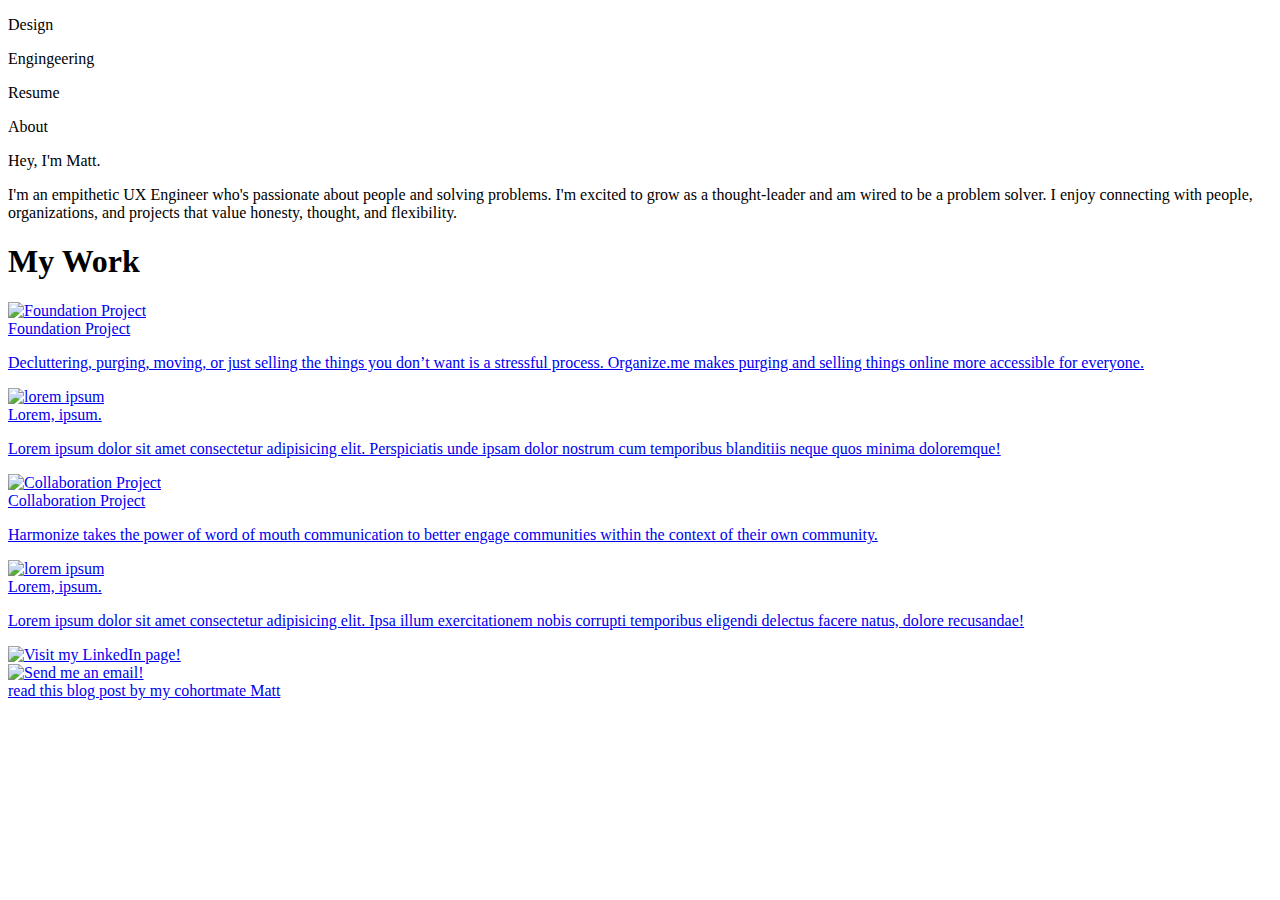
==== index.html @ 7e414aad "made blog post and adjusted css less floats" ====
<!DOCTYPE html>
<html lang="en">
  <head>
    <meta charset="UTF-8" />
    <meta name="viewport" content="width=device-width, initial-scale=1.0" />
    <meta http-equiv="X-UA-Compatible" content="ie=edge" />
    <title>Matthew Conroy's Portfolio</title>
  </head>
  <link rel="stylesheet" href="styles-mobile.css" />
  <link
    href="https://fonts.googleapis.com/css?family=Roboto+Slab&display=swap"
    rel="stylesheet"/>

  <nav class="menu-container">
    <div class="design">
      <p class="menu-button">Design</p>
    </div>

    <div class="coding">
      <p class="menu-button">Engingeering</p>
    </div>

    <div class="resume">
      <p class="menu-button">Resume</p>
    </div>

    <div class="about">
      <p class="menu-button">About</p>
    </div>
  </nav>

  <body>
    <div class="tag-container">
      <div class="tag">
        <p class="target">Hey, I'm Matt.</p>

        <p class="target-2">
          I'm an empithetic UX Engineer who's passionate about people and solving problems. I'm
          excited to grow as a thought-leader and am wired to be a problem
          solver. I enjoy connecting with people, organizations, and projects
          that value honesty, thought, and flexibility.
        </p>
        <p></p>
      </div>
    </div>
<h1>My Work</h1>
    <div class="card-container">
      <div class="card">
        <a href="https://drive.google.com/file/d/17CQsczJ7RZRC-5L1nxQ_gJRmebODTTry/view?usp=sharing" target="_blank">
          <img class="avatar" src="./images/foundation-wireframe.png" alt="Foundation Project"/>
          <div class="bottom-left">Foundation Project</div>
        <p class="card-text">Decluttering, purging, moving, or just selling the things you don’t want is a stressful process. Organize.me makes purging and selling things online more accessible for everyone.</p>
      </div>
      <div class="card">
        <a href="https://www.google.com" target="_blank">
        <img class="avatar" src="./images/amazon-music.png" alt="lorem ipsum">
        <div class="bottom-left">Lorem, ipsum.</div>
        <p class="card-text">Lorem ipsum dolor sit amet consectetur adipisicing elit. Perspiciatis unde ipsam dolor nostrum cum temporibus blanditiis neque quos minima doloremque!</p>
      </div>
      <div class="card">
        <a href="https://drive.google.com/file/d/1Rp9j_gwMQ-EQ5ig7hWQQLVlNd52A0zht/view?usp=sharing" target="_blank">
          <img class="avatar" src="./images/harmonize.png" alt="Collaboration Project"/>
          <div class="bottom-left">Collaboration Project</div>
        <p class="card-text">Harmonize takes the power of word of mouth communication to better engage communities within the context of their own community.</p>
      </div>
      <div class="card">
        <a href="https://www.google.com" target="_blank">
        <img class="avatar" src="./images/rs_640x360-200209201121-The_Oscars-7_53_54_PM_-_7_53_58_PM-2020-02-09.gif" alt="lorem ipsum">
        <div class="bottom-left">Lorem, ipsum.</div>
        <p class="card-text">Lorem ipsum dolor sit amet consectetur adipisicing elit. Ipsa illum exercitationem nobis corrupti temporibus eligendi delectus facere natus, dolore recusandae!</p>
      </div>
    </div>
  </body>
  
  <nav class="footer">
    <div class="linkedin">
      <a href="https://www.linkedin.com/in/mmconroy" target="_blank">
        <img class="linkedin" src="./images/LI-In-Bug.png" alt="Visit my LinkedIn page!" />
      </a>
    </div>
    <div class="gmail">
      <div class="gmail">
        <a href="mailto:mmconroy@gmail.com" target="_blank">
          <img class="gmail" src="./images/gmail.svg" alt="Send me an email!" />
        </a>
    </div>

    <!-- Added this to satisfy rubric feel free to not include later -->
    <div><a href="./blog-youngs.html">read this blog post by my cohortmate Matt</a></div>
  </nav>
</html>
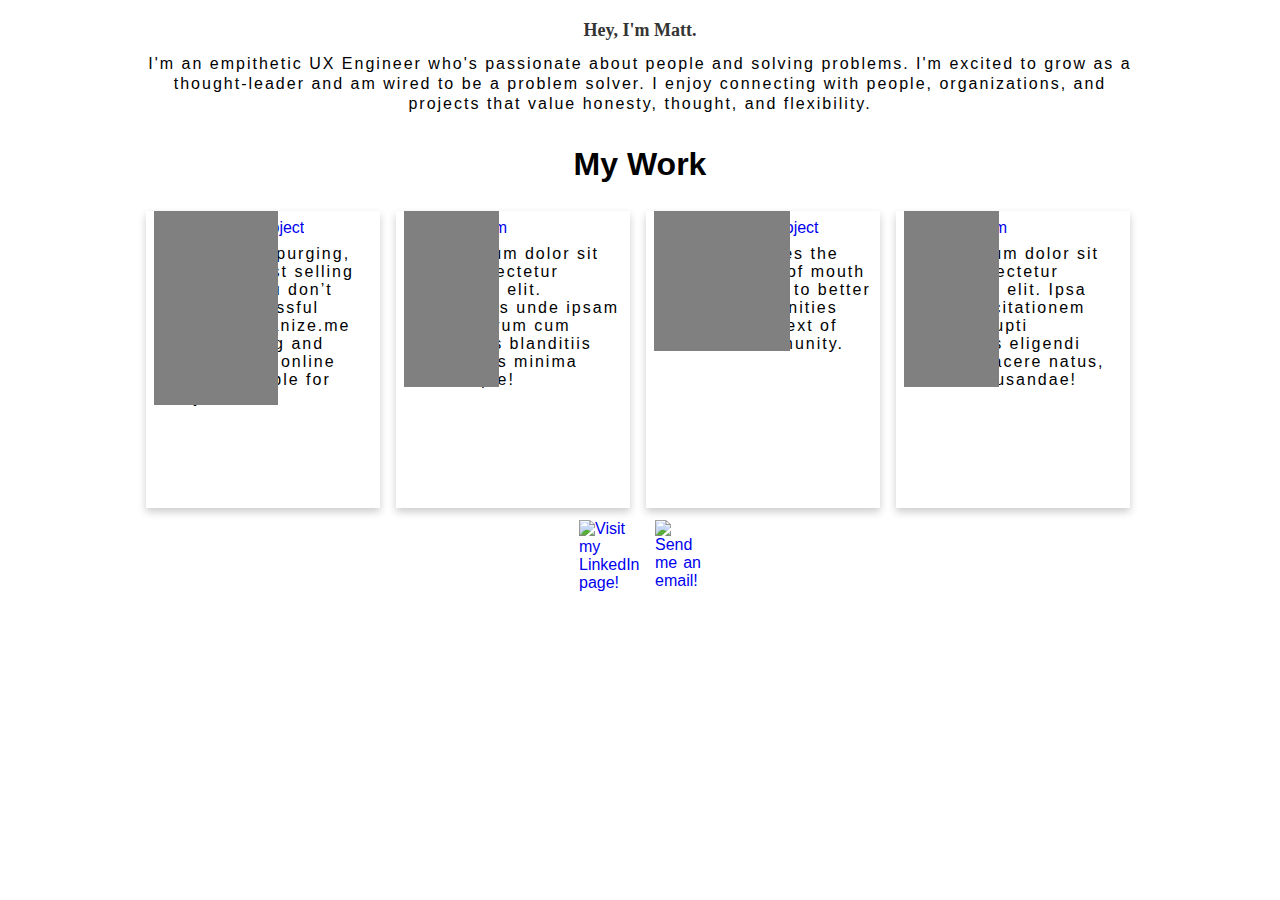
==== commit e16ea785: "Forms Activity" ====
--- a/index.html
+++ b/index.html
@@ -4,88 +4,71 @@
     <meta charset="UTF-8" />
     <meta name="viewport" content="width=device-width, initial-scale=1.0" />
     <meta http-equiv="X-UA-Compatible" content="ie=edge" />
+    <link rel="stylesheet" href="styles-mobile.css" />
+    <link
+    href="https://fonts.googleapis.com/css?family=Roboto+Slab&display=swap"
+    rel="stylesheet"/>
     <title>Matthew Conroy's Portfolio</title>
   </head>
-  <link rel="stylesheet" href="styles-mobile.css" />
-  <link
-    href="https://fonts.googleapis.com/css?family=Roboto+Slab&display=swap"
-    rel="stylesheet"/>
 
-  <nav class="menu-container">
-    <div class="design">
-      <p class="menu-button">Design</p>
-    </div>
-
-    <div class="coding">
-      <p class="menu-button">Engingeering</p>
-    </div>
-
-    <div class="resume">
-      <p class="menu-button">Resume</p>
-    </div>
-
-    <div class="about">
-      <p class="menu-button">About</p>
-    </div>
+<header>
+  <nav>
+    
   </nav>
+</header>
 
   <body>
-    <div class="tag-container">
-      <div class="tag">
-        <p class="target">Hey, I'm Matt.</p>
-
-        <p class="target-2">
+    <section class="tag-container">
+        <h1 class="target">Hey, I'm Matt.</header>
+        <h2 class="target-2">
           I'm an empithetic UX Engineer who's passionate about people and solving problems. I'm
           excited to grow as a thought-leader and am wired to be a problem
           solver. I enjoy connecting with people, organizations, and projects
           that value honesty, thought, and flexibility.
-        </p>
-        <p></p>
-      </div>
+        </h2>
+    </section>
+
+<h1 class="my-work">My Work</h1>
+    <section class="card-container">
+      <figure class="card">
+        <a href="https://drive.google.com/file/d/17CQsczJ7RZRC-5L1nxQ_gJRmebODTTry/view?usp=sharing" target="_blank">
+          <img class="avatar" src="./images/Portfolio/Desktop - 1.svg" alt="Foundation Project"/>
+          <div class="text-overlay">Foundation Project</div>
+        <figcaption class="card-text">Decluttering, purging, moving, or just selling the things you don’t want is a stressful process. Organize.me makes purging and selling things online more accessible for everyone.</figcaption>
+      </figure>
+      <figure class="card">
+        <a href="https://www.google.com" target="_blank">
+        <img class="avatar" src="./images/Portfolio/amazon-music.png" alt="lorem ipsum">
+        <div class="text-overlay">Lorem, ipsum.</div>
+        <figcaption class="card-text">Lorem ipsum dolor sit amet consectetur adipisicing elit. Perspiciatis unde ipsam dolor nostrum cum temporibus blanditiis neque quos minima doloremque!</figcaption>
+      </figure>
+      <figure class="card">
+        <a href="https://drive.google.com/file/d/1Rp9j_gwMQ-EQ5ig7hWQQLVlNd52A0zht/view?usp=sharing" target="_blank">
+          <img class="avatar" src="./images/Portfolio/harmonize.png" alt="Collaboration Project"/>
+          <div class="text-overlay">Collaboration Project</div>
+        <figcaption class="card-text">Harmonize takes the power of word of mouth communication to better engage communities within the context of their own community.</figcaption>
+      </figure>
+      <figure class="card">
+        <a href="https://www.google.com" target="_blank">
+        <img class="avatar" src="./images/Portfolio/rs_640x360-200209201121-The_Oscars-7_53_54_PM_-_7_53_58_PM-2020-02-09.gif" alt="lorem ipsum">
+        <div class="text-overlay">Lorem, ipsum.</div>
+        <figcaption class="card-text">Lorem ipsum dolor sit amet consectetur adipisicing elit. Ipsa illum exercitationem nobis corrupti temporibus eligendi delectus facere natus, dolore recusandae!</figcaption>
+      </figure>
+    </section>
+      <nav class="footer">
+    <div class="linkedin">
+      <a href="https://www.linkedin.com/in/mmconroy" target="_blank">
+        <img class="linkedin" src="./images/Portfolio/LI-In-Bug.png" alt="Visit my LinkedIn page!" />
+      </a>
     </div>
-<h1>My Work</h1>
-    <div class="card-container">
-      <div class="card">
-        <a href="https://drive.google.com/file/d/17CQsczJ7RZRC-5L1nxQ_gJRmebODTTry/view?usp=sharing" target="_blank">
-          <img class="avatar" src="./images/foundation-wireframe.png" alt="Foundation Project"/>
-          <div class="bottom-left">Foundation Project</div>
-        <p class="card-text">Decluttering, purging, moving, or just selling the things you don’t want is a stressful process. Organize.me makes purging and selling things online more accessible for everyone.</p>
-      </div>
-      <div class="card">
-        <a href="https://www.google.com" target="_blank">
-        <img class="avatar" src="./images/amazon-music.png" alt="lorem ipsum">
-        <div class="bottom-left">Lorem, ipsum.</div>
-        <p class="card-text">Lorem ipsum dolor sit amet consectetur adipisicing elit. Perspiciatis unde ipsam dolor nostrum cum temporibus blanditiis neque quos minima doloremque!</p>
-      </div>
-      <div class="card">
-        <a href="https://drive.google.com/file/d/1Rp9j_gwMQ-EQ5ig7hWQQLVlNd52A0zht/view?usp=sharing" target="_blank">
-          <img class="avatar" src="./images/harmonize.png" alt="Collaboration Project"/>
-          <div class="bottom-left">Collaboration Project</div>
-        <p class="card-text">Harmonize takes the power of word of mouth communication to better engage communities within the context of their own community.</p>
-      </div>
-      <div class="card">
-        <a href="https://www.google.com" target="_blank">
-        <img class="avatar" src="./images/rs_640x360-200209201121-The_Oscars-7_53_54_PM_-_7_53_58_PM-2020-02-09.gif" alt="lorem ipsum">
-        <div class="bottom-left">Lorem, ipsum.</div>
-        <p class="card-text">Lorem ipsum dolor sit amet consectetur adipisicing elit. Ipsa illum exercitationem nobis corrupti temporibus eligendi delectus facere natus, dolore recusandae!</p>
-      </div>
+    <div class="icons">
+      <div class="gmail">
+        <a href="mailto:mmconroy@gmail.com" target="_blank">
+          <img class="gmail" src="./images/Portfolio/gmail.svg" alt="Send me an email!" />
+        </a>
     </div>
+  </nav>
   </body>
   
-  <nav class="footer">
-    <div class="linkedin">
-      <a href="https://www.linkedin.com/in/mmconroy" target="_blank">
-        <img class="linkedin" src="./images/LI-In-Bug.png" alt="Visit my LinkedIn page!" />
-      </a>
-    </div>
-    <div class="gmail">
-      <div class="gmail">
-        <a href="mailto:mmconroy@gmail.com" target="_blank">
-          <img class="gmail" src="./images/gmail.svg" alt="Send me an email!" />
-        </a>
-    </div>
 
-    <!-- Added this to satisfy rubric feel free to not include later -->
-    <div><a href="./blog-youngs.html">read this blog post by my cohortmate Matt</a></div>
-  </nav>
-</html>
+</html>--- a/styles-mobile.css
+++ b/styles-mobile.css
@@ -0,0 +1,287 @@
+@font-face {
+  font-family: "open_sansregular";
+  src: url("OpenSans-Regular-webfont.woff") format("woff");
+  font-weight: normal;
+  font-style: normal;
+}
+html {
+  margin: 0;
+  padding: 0;
+  font-size: 1rem;
+}
+
+body * {
+  box-sizing: border-box;
+  font-family: -apple-system, BlinkMacSystemFont, "Segoe UI", Roboto, Oxygen,
+    Ubuntu, Cantarell, "Open Sans", "Helvetica Neue", sans-serif;
+}
+.tag-container {
+  display: flex;
+  width: fit-content;
+  flex-direction: column;
+  justify-content: center;
+  align-items: center;
+  margin-right: 16px;
+  margin-left: 16px;
+}
+
+.target {
+  width: 100%;
+  display: flex;
+  flex-direction: column;
+  justify-content: center;
+  align-items: center;
+  font-size: 18px;
+  font-weight: 600;
+  margin-bottom: 0px;
+  color: #343434;
+  font-family: Georgia, "Times New Roman", Times, serif;
+}
+
+.target-2 {
+  width: 100%;
+  font-size: 16px;
+  letter-spacing: 2px;
+  font-weight: 200;
+  line-height: 125%;
+  margin-bottom: 0px;
+  color: black;
+  text-align: center;
+  font-family: -apple-system, BlinkMacSystemFont, "Segoe UI", Roboto, Oxygen,
+    Ubuntu, Cantarell, "Open Sans", "Helvetica Neue", sans-serif;
+}
+
+.my-work {
+  margin: 16px;
+}
+.card-container {
+  display: flex;
+  flex-direction: column;
+  align-content: center;
+  width: fit-content;
+  margin-right: 24px;
+  margin-left: 16px;
+}
+
+.card {
+  background-color: white;
+  width: 100%;
+  height: fit-content;
+  margin: 8px;
+  box-shadow: 0 4px 8px 0 rgba(0, 0, 0, 0.4);
+  text-decoration: none;
+  font-family: -apple-system, BlinkMacSystemFont, "Segoe UI", Roboto, Oxygen,
+    Ubuntu, Cantarell, "Open Sans", "Helvetica Neue", sans-serifs;
+  padding: 2px 16px;
+}
+
+.card-text {
+  height: fit-content;
+  margin-top: 8px;
+  margin-bottom: 8px;
+  text-align: left;
+  letter-spacing: 2px;
+  font-family: -apple-system, BlinkMacSystemFont, "Segoe UI", Roboto, Oxygen,
+    Ubuntu, Cantarell, "Open Sans", "Helvetica Neue", sans-serif;
+  color: black;
+  text-decoration: none;
+  overflow: hidden;
+}
+
+.avatar {
+  width: 100%;
+  height: 25vh;
+  object-fit: cover;
+}
+
+a {
+  position: relative;
+  height: auto;
+  margin: 0px;
+  text-align: justify;
+  font-family: arial;
+  font-weight: 50;
+  text-decoration: none;
+}
+
+.text-overlay {
+  height: 150%;
+  width: auto;
+  position: absolute;
+  bottom: 2px;
+  left: 0px;
+  background-color: gray;
+  color: white;
+  box-sizing: border-box;
+  font-size: 14px;
+  text-align: center;
+  padding: 3px;
+}
+
+.footer {
+  display: flex;
+  justify-content: center;
+  align-items: center;
+  padding: 0px;
+  margin: 0px;
+}
+
+.linkedin {
+  width: 24px;
+  height: 24px;
+  margin-right: 6px;
+  object-fit: contain;
+}
+
+.gmail {
+  width: 24px;
+  height: 24px;
+  margin-left: 2px;
+  object-fit: contain;
+}
+
+@media (min-width: 600px) and (max-width: 1049px) {
+  .card-container {
+    display: flex;
+    flex-direction: row;
+    flex-wrap: wrap;
+  }
+  .card {
+    flex: 0 1 calc(50% - 1em);
+    background-color: white;
+    height: fit-content;
+    margin: 8px;
+    padding: 8px;
+    box-shadow: 0 4px 8px 0 rgba(0, 0, 0, 0.4);
+    text-decoration: none;
+    overflow: hidden;
+    text-overflow: ellipsis;
+    white-space: initial;
+  }
+
+  .avatar {
+    width: 100%;
+    height: 20vh;
+    object-fit: cover;
+  }
+
+  .card-text {
+    height: 10vh;
+    overflow: hidden;
+  }
+
+  .footer {
+    display: flex;
+    height: auto;
+    flex-direction: row;
+    align-content: center;
+  }
+
+  .linkedin {
+    width: 64px;
+    height: 48px;
+    margin-right: 24px;
+  }
+
+  .gmail {
+    width: 48px;
+    height: 48px;
+    margin-left: 2px;
+  }
+}
+
+@media (min-width: 1050px) {
+  html {
+    /* width: 1000px; */
+    height: auto;
+    margin: 0px;
+  }
+  body {
+    display: flex;
+    flex-direction: column;
+    align-items: center;
+  }
+
+  .tag-container {
+    width: 1000px;
+    height: auto;
+    flex-direction: column;
+    justify-content: center;
+    align-items: center;
+    margin-right: 12px;
+    margin-left: 12px;
+    padding-bottom: 16px;
+  }
+
+  .target {
+    width: 1000px;
+    height: auto;
+    flex-direction: column;
+    justify-content: center;
+    align-items: center;
+    font-size: 18px;
+    font-weight: 600;
+    margin-bottom: 0px;
+    color: #343434;
+    font-family: Georgia, "Times New Roman", Times, serif;
+  }
+
+  .target-2 {
+    width: 1000px;
+    height: auto;
+    flex-direction: column;
+    justify-content: center;
+    align-items: center;
+    letter-spacing: 2px;
+    font-weight: 200;
+    line-height: 125%;
+    margin-bottom: 0px;
+    color: black;
+    font-family: -apple-system, BlinkMacSystemFont, "Segoe UI", Roboto, Oxygen,
+      Ubuntu, Cantarell, "Open Sans", "Helvetica Neue", sans-serif;
+  }
+
+  .card-container {
+    display: flex;
+    flex-direction: row;
+    justify-content: space-around;
+    width: 1000px;
+    height: auto;
+    margin: 4px;
+    margin-right: 8px;
+  }
+
+  .card {
+    flex: flex;
+    background-color: white;
+    width: 400px;
+    height: 33vh;
+    margin: 8px;
+    padding: 8px;
+    box-shadow: 0 4px 8px 0 rgba(0, 0, 0, 0.2);
+    text-decoration: none;
+    overflow: hidden;
+    text-overflow: ellipsis;
+    white-space: initial;
+  }
+
+  .footer {
+    display: flex;
+    width: 1000px;
+    height: 48px;
+  }
+
+  .linkedin {
+    width: 48px;
+    height: 48px;
+    margin-right: 24px;
+    object-fit: contain;
+  }
+
+  .gmail {
+    width: 48px;
+    height: 48px;
+    margin-left: 2px;
+    object-fit: contain;
+  }
+}
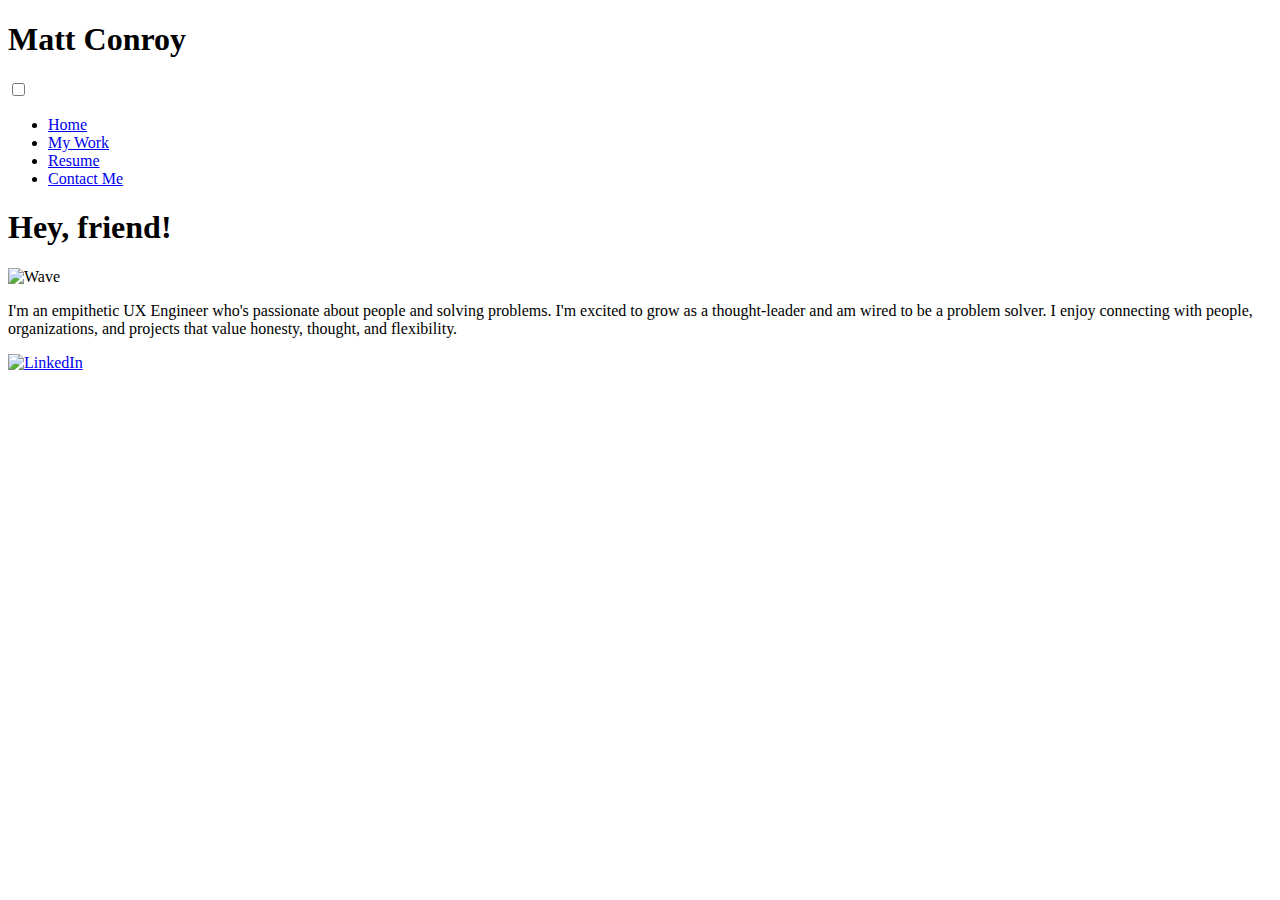
==== commit a1a52739: "Netlify deploy" ====
--- a/index.html
+++ b/index.html
@@ -1,74 +1,46 @@
 <!DOCTYPE html>
 <html lang="en">
-  <head>
-    <meta charset="UTF-8" />
-    <meta name="viewport" content="width=device-width, initial-scale=1.0" />
-    <meta http-equiv="X-UA-Compatible" content="ie=edge" />
-    <link rel="stylesheet" href="styles-mobile.css" />
-    <link
-    href="https://fonts.googleapis.com/css?family=Roboto+Slab&display=swap"
-    rel="stylesheet"/>
-    <title>Matthew Conroy's Portfolio</title>
-  </head>
+<head>
+    <meta charset="UTF-8">
+    <meta name="viewport" content="width=device-width, initial-scale=1.0">
+    <title>Document</title>
+    <link rel="stylesheet" href="style.css">
+    <link href="https://fonts.googleapis.com/css?family=Roboto&display=swap" rel="stylesheet">
+</head>
 
-<header>
-  <nav>
-    
-  </nav>
-</header>
+</head>
+  <header>
+    <h1>Matt Conroy</h1>
+    <input type="checkbox" id="nav-toggle" class="nav-toggle" />
+    <label for="nav-toggle" class="nav-toggle-label">
+      <span></span>
+    </label>
+
+    <nav>
+      <ul>
+        <li><a href="/index.html">Home</a></li>
+        <li><a href="/work.html">My Work</a></li>
+        <li><a href="/resume.html">Resume</a></li>
+        <li><a href="/contact.html">Contact Me</a></li>
+  </ul>
+    </nav>
+  </header>
 
   <body>
-    <section class="tag-container">
-        <h1 class="target">Hey, I'm Matt.</header>
-        <h2 class="target-2">
-          I'm an empithetic UX Engineer who's passionate about people and solving problems. I'm
-          excited to grow as a thought-leader and am wired to be a problem
-          solver. I enjoy connecting with people, organizations, and projects
-          that value honesty, thought, and flexibility.
-        </h2>
-    </section>
 
-<h1 class="my-work">My Work</h1>
-    <section class="card-container">
-      <figure class="card">
-        <a href="https://drive.google.com/file/d/17CQsczJ7RZRC-5L1nxQ_gJRmebODTTry/view?usp=sharing" target="_blank">
-          <img class="avatar" src="./images/Portfolio/Desktop - 1.svg" alt="Foundation Project"/>
-          <div class="text-overlay">Foundation Project</div>
-        <figcaption class="card-text">Decluttering, purging, moving, or just selling the things you don’t want is a stressful process. Organize.me makes purging and selling things online more accessible for everyone.</figcaption>
-      </figure>
-      <figure class="card">
-        <a href="https://www.google.com" target="_blank">
-        <img class="avatar" src="./images/Portfolio/amazon-music.png" alt="lorem ipsum">
-        <div class="text-overlay">Lorem, ipsum.</div>
-        <figcaption class="card-text">Lorem ipsum dolor sit amet consectetur adipisicing elit. Perspiciatis unde ipsam dolor nostrum cum temporibus blanditiis neque quos minima doloremque!</figcaption>
-      </figure>
-      <figure class="card">
-        <a href="https://drive.google.com/file/d/1Rp9j_gwMQ-EQ5ig7hWQQLVlNd52A0zht/view?usp=sharing" target="_blank">
-          <img class="avatar" src="./images/Portfolio/harmonize.png" alt="Collaboration Project"/>
-          <div class="text-overlay">Collaboration Project</div>
-        <figcaption class="card-text">Harmonize takes the power of word of mouth communication to better engage communities within the context of their own community.</figcaption>
-      </figure>
-      <figure class="card">
-        <a href="https://www.google.com" target="_blank">
-        <img class="avatar" src="./images/Portfolio/rs_640x360-200209201121-The_Oscars-7_53_54_PM_-_7_53_58_PM-2020-02-09.gif" alt="lorem ipsum">
-        <div class="text-overlay">Lorem, ipsum.</div>
-        <figcaption class="card-text">Lorem ipsum dolor sit amet consectetur adipisicing elit. Ipsa illum exercitationem nobis corrupti temporibus eligendi delectus facere natus, dolore recusandae!</figcaption>
-      </figure>
-    </section>
-      <nav class="footer">
-    <div class="linkedin">
-      <a href="https://www.linkedin.com/in/mmconroy" target="_blank">
-        <img class="linkedin" src="./images/Portfolio/LI-In-Bug.png" alt="Visit my LinkedIn page!" />
-      </a>
-    </div>
-    <div class="icons">
-      <div class="gmail">
-        <a href="mailto:mmconroy@gmail.com" target="_blank">
-          <img class="gmail" src="./images/Portfolio/gmail.svg" alt="Send me an email!" />
-        </a>
-    </div>
-  </nav>
+<main class="content">
+    <h1>Hey, friend!</h1>
+    <img src="./tenor.gif" alt="Wave">
+    <p class="text">    
+      I'm an empithetic UX Engineer who's passionate about people and solving problems. I'm
+      excited to grow as a thought-leader and am wired to be a problem
+      solver. I enjoy connecting with people, organizations, and projects
+      that value honesty, thought, and flexibility.</p>
+</main>
+
+  <a href="https://www.linkedin.com/in/mmconroy">
+    <img src="./LI-In-Bug.png" alt="LinkedIn">
+  </a>
+
   </body>
-  
-
 </html>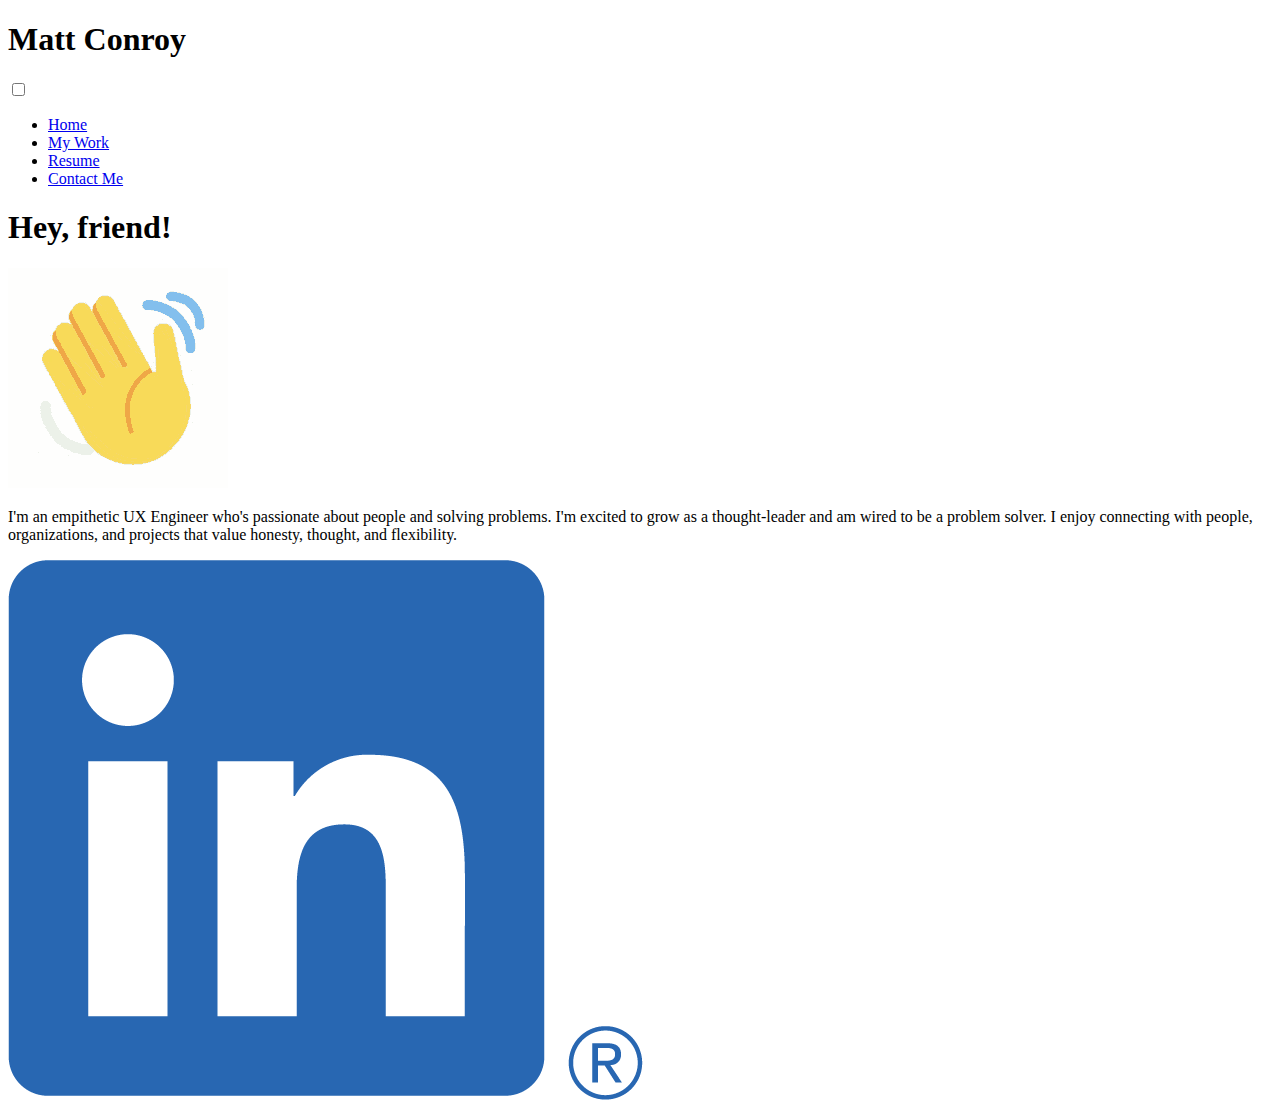
==== commit 39a1dc07: "Updated folders" ====
--- a/index.html
+++ b/index.html
@@ -18,10 +18,10 @@
 
     <nav>
       <ul>
-        <li><a href="/index.html">Home</a></li>
-        <li><a href="/work.html">My Work</a></li>
-        <li><a href="/resume.html">Resume</a></li>
-        <li><a href="/contact.html">Contact Me</a></li>
+        <li><a href="#">Home</a></li>
+        <li><a href="/work/work.html">My Work</a></li>
+        <li><a href="/Resume/resume.html">Resume</a></li>
+        <li><a href="/Contact/contact.html">Contact Me</a></li>
   </ul>
     </nav>
   </header>
@@ -30,7 +30,7 @@
 
 <main class="content">
     <h1>Hey, friend!</h1>
-    <img src="./tenor.gif" alt="Wave">
+    <img src="/assets/img/tenor.gif" alt="Wave">
     <p class="text">    
       I'm an empithetic UX Engineer who's passionate about people and solving problems. I'm
       excited to grow as a thought-leader and am wired to be a problem
@@ -39,7 +39,7 @@
 </main>
 
   <a href="https://www.linkedin.com/in/mmconroy">
-    <img src="./LI-In-Bug.png" alt="LinkedIn">
+    <img src="/assets/img/LI-In-Bug.png" alt="LinkedIn">
   </a>
 
   </body>
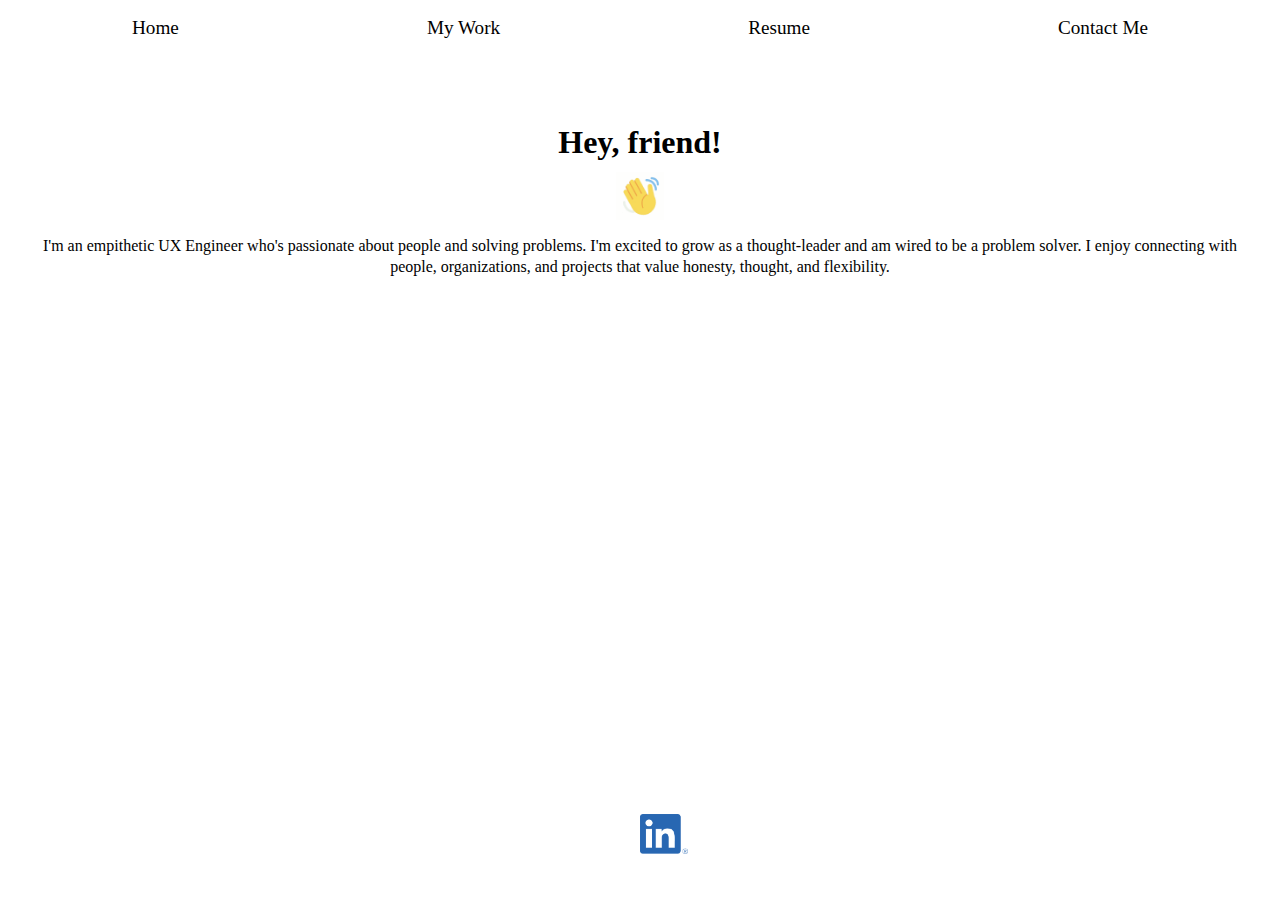
==== commit 3a856857: "Updated links for css" ====
--- a/index.html
+++ b/index.html
@@ -4,7 +4,7 @@
     <meta charset="UTF-8">
     <meta name="viewport" content="width=device-width, initial-scale=1.0">
     <title>Document</title>
-    <link rel="stylesheet" href="style.css">
+    <link rel="stylesheet" href="/Home/style.css">
     <link href="https://fonts.googleapis.com/css?family=Roboto&display=swap" rel="stylesheet">
 </head>
 
--- a/Home/style.css
+++ b/Home/style.css
@@ -0,0 +1,210 @@
+@font-face {
+  font-family: "New York";
+  src: url("./NewYorkMedium-Medium.otf");
+}
+
+@font-face {
+  font-family: "SF Pro Display";
+  src: url("./SF-Pro-Display-Medium.otf");
+}
+
+*,
+*::before,
+*::after {
+  margin: 0px;
+  box-sizing: border-box;
+}
+
+body {
+  color: #000000;
+  background-color: white;
+  font-family: "SF Pro Display";
+  font-size: 16px;
+  line-height: 1.3;
+  display: flex;
+  margin-top: 0px;
+  flex-direction: column;
+  align-items: center;
+}
+
+header {
+  background-color: white;
+  width: 100%;
+  height: 3.5rem;
+  justify-content: center;
+  text-align: right;
+  position: sticky;
+  z-index: 999;
+}
+
+header > h1 {
+  font-family: "SF Pro Display";
+  font-size: 18px;
+  position: absolute;
+  right: 24px;
+  top: 18px;
+}
+
+.nav-toggle {
+  display: none;
+}
+
+nav {
+  width: 8rem;
+  height: fit-content;
+  position: absolute;
+  text-align: left;
+  top: 100%;
+  left: 0;
+  background: white;
+  border-top: 1px solid black;
+  border-right: 1px solid black;
+  border-bottom: 1px solid black;
+  display: none;
+}
+
+nav ul {
+  margin-bottom: 4px;
+  padding: 8px;
+  list-style: none;
+  display: flex;
+  flex-direction: column;
+}
+
+nav li {
+  font-family: "SF Pro Display";
+  margin: 8px;
+}
+
+nav a {
+  color: black;
+  text-decoration: none;
+  font-size: 1.2rem;
+  text-decoration: uppercase;
+}
+
+.nav-toggle:checked ~ nav {
+  display: block;
+}
+
+.nav-toggle-label {
+  position: absolute;
+  top: 0;
+  left: 24px;
+  height: 100%;
+  display: flex;
+  align-items: center;
+}
+
+.nav-toggle-label span,
+.nav-toggle-label span::before,
+.nav-toggle-label span::after {
+  display: block;
+  height: 2px;
+  width: 2em;
+  background: black;
+  border-radius: 2px;
+  position: relative;
+}
+
+.nav-toggle-label span::before,
+.nav-toggle-label span::after {
+  content: "";
+  position: absolute;
+}
+
+.nav-toggle-label span::before {
+  bottom: 9px;
+}
+
+.nav-toggle-label span::after {
+  top: 9px;
+}
+
+.content {
+  display: flex;
+  flex-direction: column;
+  justify-content: center;
+  align-items: center;
+  width: 100%;
+  height: 60vh;
+}
+
+.content > h1 {
+  font-family: "New York";
+  font-size: 2rem;
+  margin-top: 3rem;
+  padding: 0.5rem;
+  margin-bottom: 0rem;
+}
+
+.content > img {
+  width: 48px;
+  height: 48px;
+}
+
+.text {
+  font-family: "SF Pro Display";
+  text-align: center;
+  padding: 1rem;
+}
+
+a > img {
+  position: absolute;
+  top: 90%;
+  left: 50%;
+  width: 48px;
+  height: 48px;
+  object-fit: contain;
+}
+
+@media (min-width: 599px) {
+  .nav-toggle-label {
+    display: none;
+  }
+
+  nav {
+    color: darkgrey;
+    padding: 0px;
+    display: flex;
+    flex-wrap: wrap;
+    flex-direction: row;
+    width: 100%;
+    height: 56px;
+    border: none;
+    display: inline-block;
+  }
+
+  header > h1 {
+    color: #6d6d6d;
+  }
+
+  header {
+    height: 0px;
+  }
+
+  ul {
+    display: flex;
+    color: darkgrey;
+    width: 100%;
+    flex-wrap: wrap;
+    justify-content: space-evenly;
+    align-items: center;
+    width: 100%;
+    height: 56px;
+  }
+
+  li > a {
+    color: black;
+  }
+
+  li > a:hover {
+    color: white;
+    background-color: black;
+  }
+
+  .content {
+    height: 40vh;
+    padding: 1rem;
+  }
+}
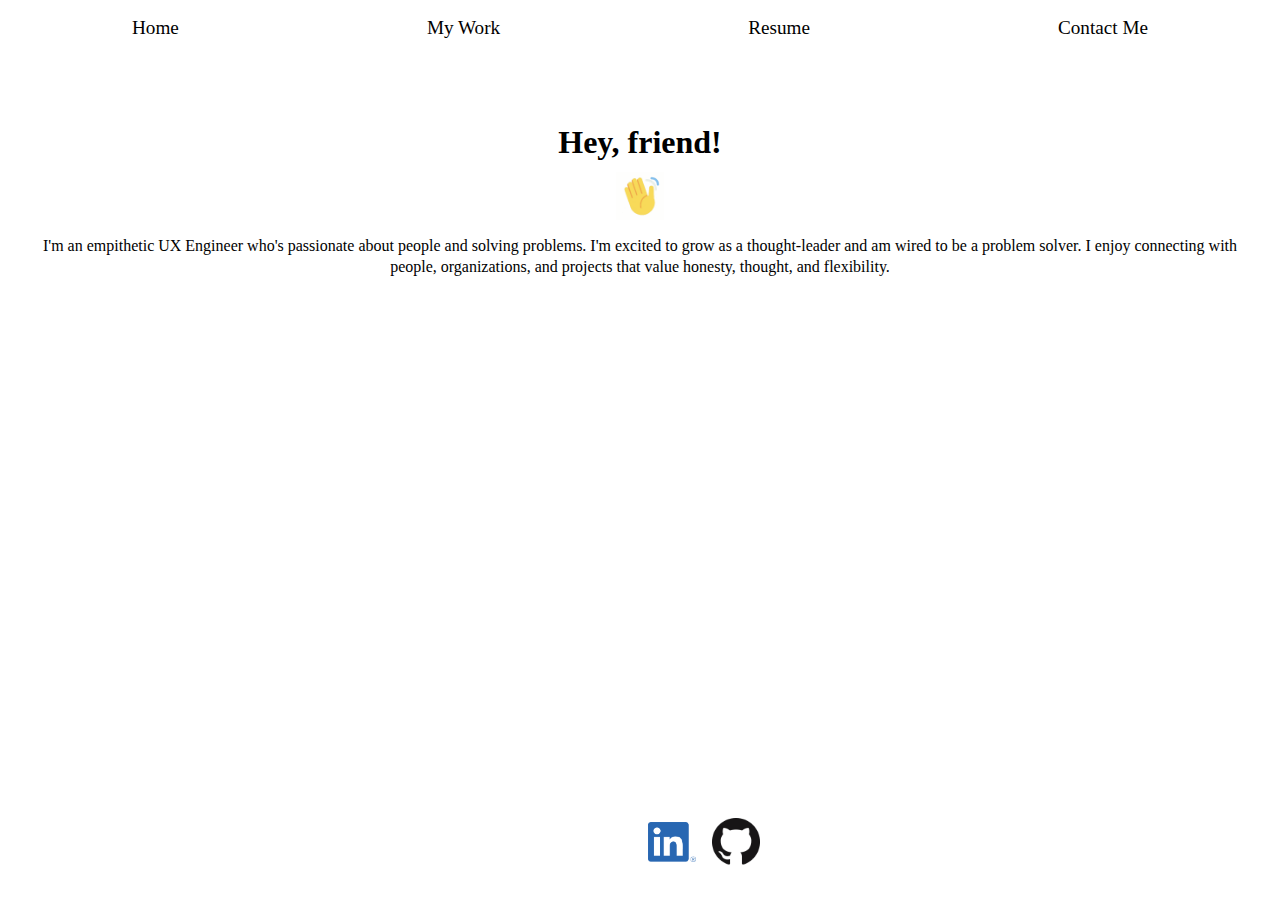
==== commit 834df4a3: "April Updates" ====
--- a/index.html
+++ b/index.html
@@ -37,10 +37,14 @@
       solver. I enjoy connecting with people, organizations, and projects
       that value honesty, thought, and flexibility.</p>
 </main>
-
+<footer>
   <a href="https://www.linkedin.com/in/mmconroy">
     <img src="/assets/img/LI-In-Bug.png" alt="LinkedIn">
   </a>
-
+  
+  <a href="https://github.com/mmconroy">
+    <img src="./assets/img/GitHub-Mark-64px.png" alt="GitHub">
+  </a>
+</footer>
   </body>
 </html>--- a/Home/style.css
+++ b/Home/style.css
@@ -149,12 +149,19 @@
   padding: 1rem;
 }
 
-a > img {
+footer {
+  display: flex;
+  width: 100%;
+  height: 48px;
   position: absolute;
   top: 90%;
   left: 50%;
-  width: 48px;
-  height: 48px;
+}
+
+a > img {
+  width: 28px;
+  height: 28px;
+  padding: 2px;
   object-fit: contain;
 }
 
@@ -207,4 +214,11 @@
     height: 40vh;
     padding: 1rem;
   }
-}
+
+  a > img {
+    width: 64px;
+    height: 64px;
+    padding: 8px;
+    object-fit: contain;
+  }
+}
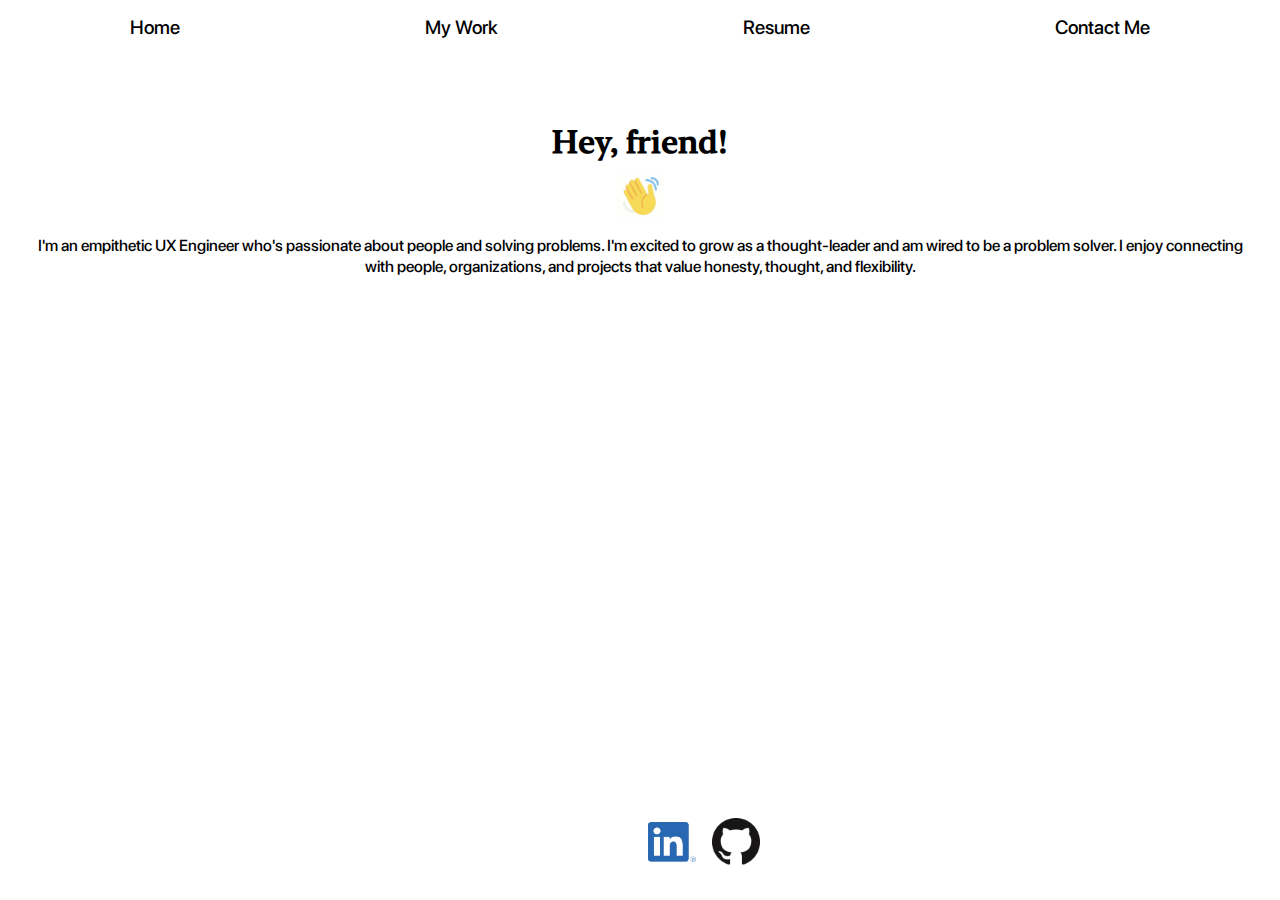
==== commit 39378bca: "April Updates" ====
--- a/index.html
+++ b/index.html
@@ -3,7 +3,7 @@
 <head>
     <meta charset="UTF-8">
     <meta name="viewport" content="width=device-width, initial-scale=1.0">
-    <title>Document</title>
+    <title>Matthew Conroy</title>
     <link rel="stylesheet" href="/Home/style.css">
     <link href="https://fonts.googleapis.com/css?family=Roboto&display=swap" rel="stylesheet">
 </head>
--- a/Home/style.css
+++ b/Home/style.css
@@ -1,11 +1,11 @@
 @font-face {
   font-family: "New York";
-  src: url("./NewYorkMedium-Medium.otf");
+  src: url("/assets/font/NewYorkMedium-Medium.otf");
 }
 
 @font-face {
   font-family: "SF Pro Display";
-  src: url("./SF-Pro-Display-Medium.otf");
+  src: url("/assets/font/SF-Pro-Display-Medium.otf");
 }
 
 *,
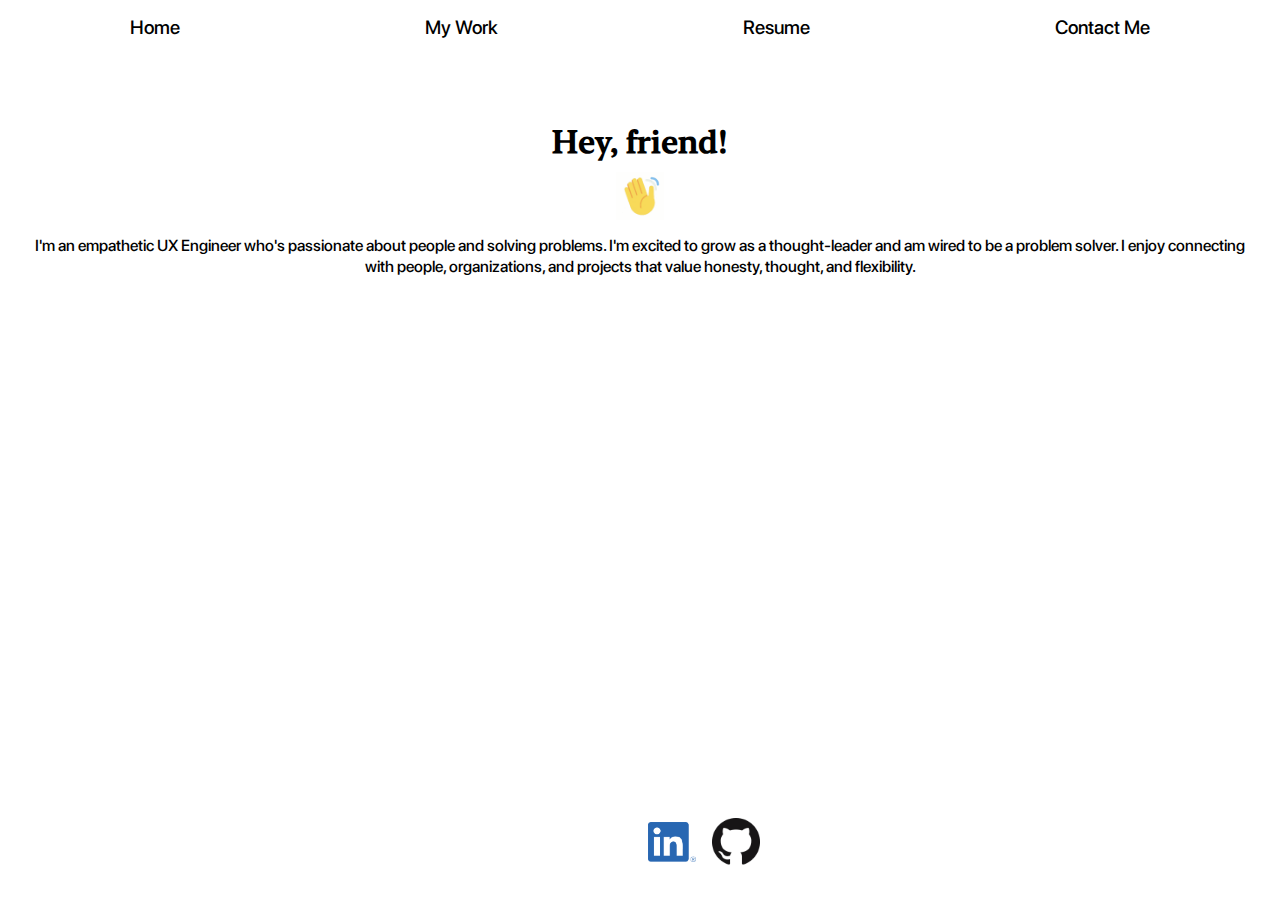
==== commit c0123510: "April Updates" ====
--- a/index.html
+++ b/index.html
@@ -32,7 +32,7 @@
     <h1>Hey, friend!</h1>
     <img src="/assets/img/tenor.gif" alt="Wave">
     <p class="text">    
-      I'm an empithetic UX Engineer who's passionate about people and solving problems. I'm
+      I'm an empathetic UX Engineer who's passionate about people and solving problems. I'm
       excited to grow as a thought-leader and am wired to be a problem
       solver. I enjoy connecting with people, organizations, and projects
       that value honesty, thought, and flexibility.</p>
--- a/Home/style.css
+++ b/Home/style.css
@@ -159,6 +159,7 @@
 }
 
 a > img {
+  justify-self: center;
   width: 28px;
   height: 28px;
   padding: 2px;
